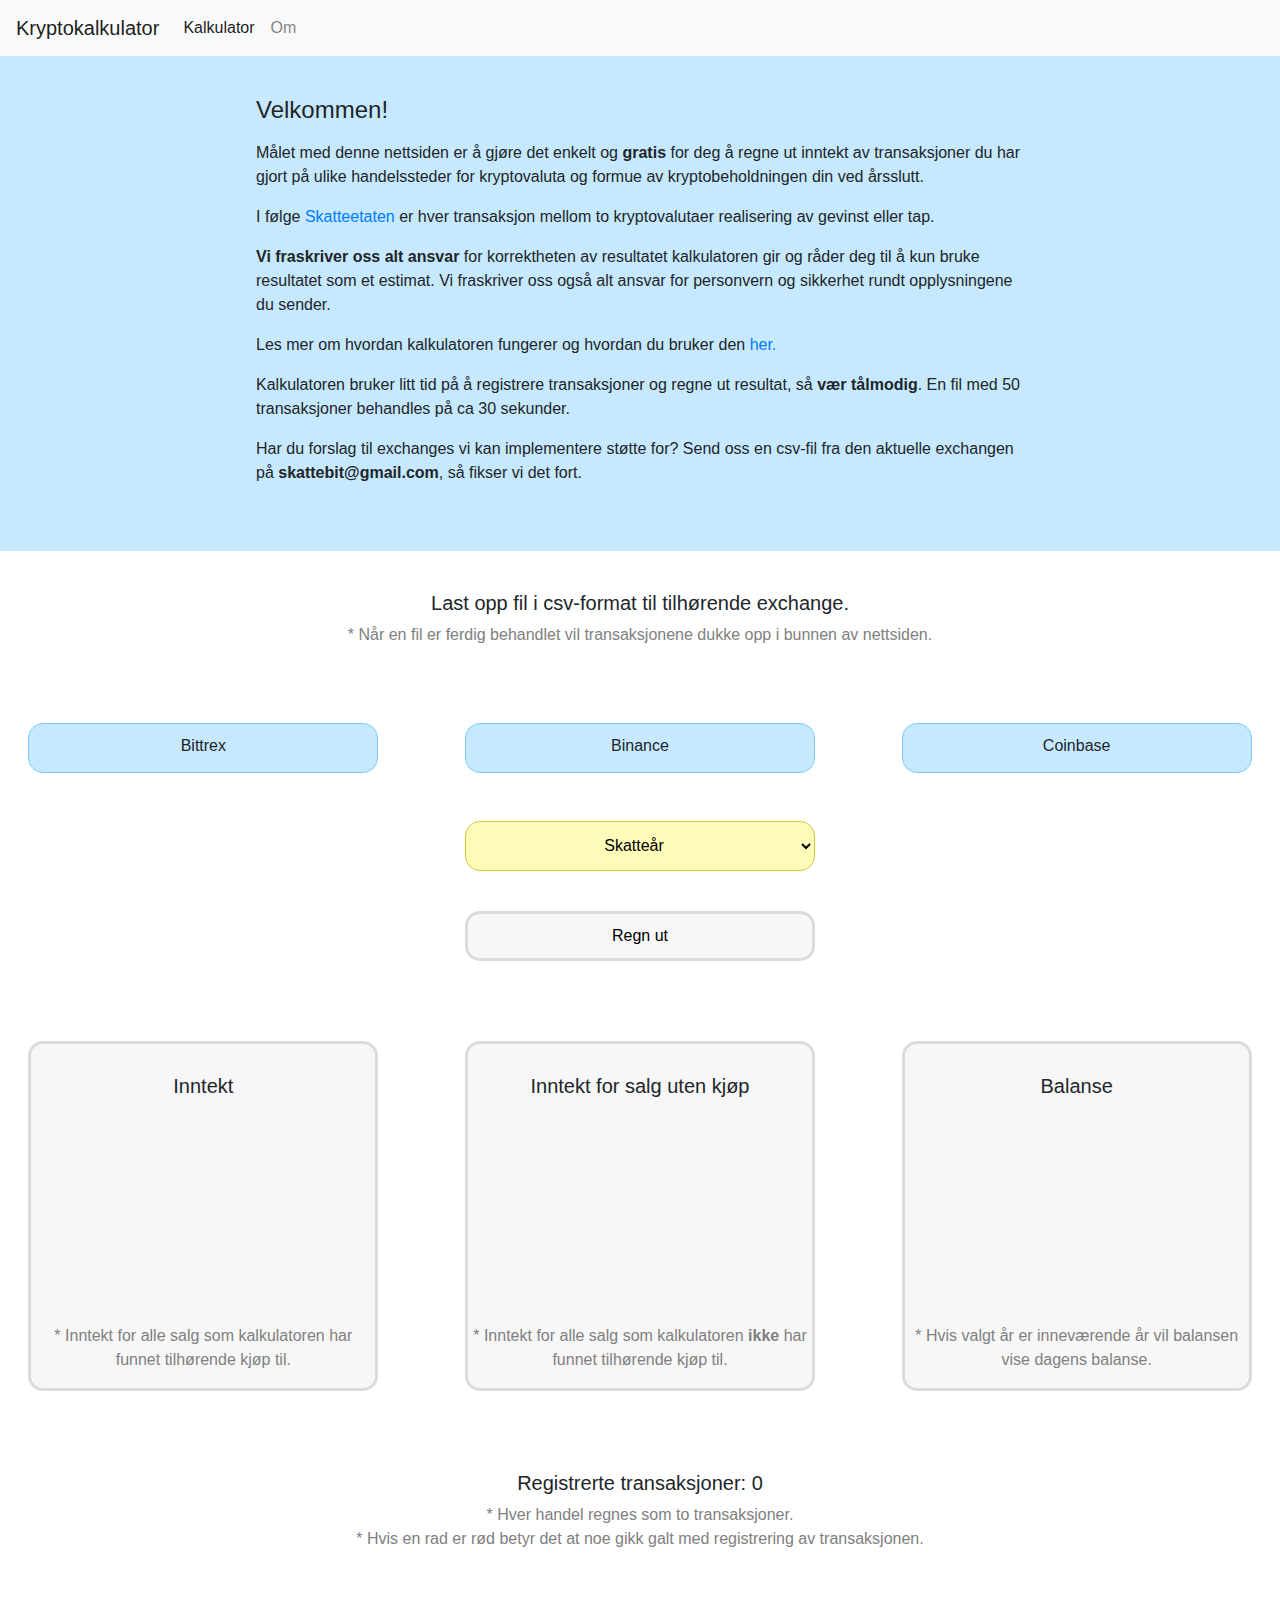
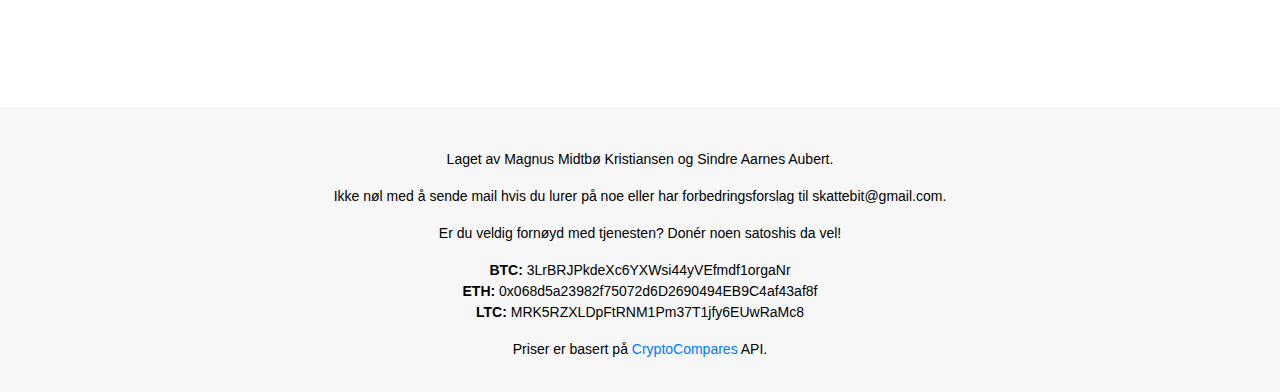
==== web/index.html @ aaef50ba "e" ====
<!DOCTYPE html>
<html lang="no">
<head>
    <meta charset="UTF-8">
    <meta name="description" content="Enkel og gratis skattekalkulator for kryptovaluta">
    <meta name="keywords" content="Kryptovaluta, skatt, kryptoskatt, krypto, skatteetaten, bitcoinskatt, bitcoin, ethereum, skattekalkulator">
    <meta name="author" content="Magnus Midtbø Kristiansen og Sindre Aarnes Aubert">
    <meta name="viewport" content="width=device-width, initial-scale=1.0">
    <title>Kryptokalkulator</title>
    <!-- Latest compiled and minified CSS -->
    <link rel="stylesheet" href="https://maxcdn.bootstrapcdn.com/bootstrap/4.0.0/css/bootstrap.min.css">

    <!-- jQuery library -->
    <script src="https://ajax.googleapis.com/ajax/libs/jquery/3.3.1/jquery.min.js"></script>

    <!-- Popper JS -->
    <script src="https://cdnjs.cloudflare.com/ajax/libs/popper.js/1.12.9/umd/popper.min.js"></script>

    <!-- Latest compiled JavaScript -->
    <script src="https://maxcdn.bootstrapcdn.com/bootstrap/4.0.0/js/bootstrap.min.js"></script>

    <!-- Alle scripts -->
    <script src = "../scripts/Main.js" type="module"></script>

    <link rel="stylesheet" type="text/css" href="style.css">
</head>
<body>
<div class="row">
    <div id = "header" class="col">
        <nav class="navbar navbar-expand-lg navbar-light bg-light">
            <a class="navbar-brand" href="#">Kryptokalkulator</a>
            <button class="navbar-toggler" type="button" data-toggle="collapse" data-target="#navbarNav" aria-controls="navbarNav" aria-expanded="false" aria-label="Toggle navigation">
                <span class="navbar-toggler-icon"></span>
            </button>
            <div class="collapse navbar-collapse" id="navbarNav">
                <ul class="navbar-nav">
                    <li class="nav-item active">
                        <a class="nav-link" href="index.html">Kalkulator<span class="sr-only">(current)</span></a>
                    </li>
                    <li class="nav-item">
                        <a class="nav-link" href="om.html">Om</a>
                    </li>
                </ul>
            </div>
        </nav>
    </div>
</div>
<div class = "row">
    <div class = "col wrapper" id = "info">
        <div id = "info-wrapper">
            <h4>Velkommen!</h4>
            <p></p>
            <p>Målet med denne nettsiden er å gjøre det enkelt og <strong>gratis</strong> for deg å regne ut inntekt av transaksjoner du har gjort på ulike handelssteder for kryptovaluta og formue av kryptobeholdningen din ved årsslutt.</p>
            <p>I følge <a href = "https://www.skatteetaten.no/bedrift-og-organisasjon/rapportering-og-bransjer/bransjer-med-egne-regler/internett/skatte--og-merverdiavgiftsmessig-behandling-av-bitcoins-og-andre-virtuelle-valutaer/" target="_blank">Skatteetaten</a> er hver transaksjon mellom to kryptovalutaer realisering av gevinst eller tap.</p>
            <p><strong>Vi fraskriver oss alt ansvar</strong> for korrektheten av resultatet kalkulatoren gir og råder deg til å kun bruke resultatet som et estimat. Vi fraskriver oss også alt ansvar for personvern og sikkerhet rundt opplysningene du sender.</p>
            <p>Les mer om hvordan kalkulatoren fungerer og hvordan du bruker den <a href = "om.html">her.</a></p>
            <p>Kalkulatoren bruker litt tid på å registrere transaksjoner og regne ut resultat, så <strong>vær tålmodig</strong>. En fil med 50 transaksjoner behandles på ca 30 sekunder.</p>
            <p>Har du forslag til exchanges vi kan implementere støtte for? Send oss en csv-fil fra den aktuelle exchangen på <strong>skattebit@gmail.com</strong>, så fikser vi det fort.</p>
        </div>
    </div>
</div>
<div class = "row">
    <div class = "col" id = "file-info">
        <h5 class = "centered-text">Last opp fil i csv-format til tilhørende exchange.</h5>
        <p style = "color: gray;" class = "centered-text">* Når en fil er ferdig behandlet vil transaksjonene dukke opp i bunnen av nettsiden.</p>
    </div>
</div>
<form method="post" enctype="multipart/form-data">

    <div class = "row">
        <div class = "col">
            <div class = "wrapper">
                <label for = "bittrex" id = "bittre" class="btn btn-default file-container">
                    Bittrex<input type="file" id="bittrex" name="bittrex" single>
                </label>
            </div>
        </div>
        <div class = "col">
            <div class = "wrapper">
                <label for = "binance" id = "binanc" class="btn btn-default file-container">
                    Binance<input type="file" id="binance" name="binance" single hidden>
                </label>
            </div>
        </div>
        <div class = "col">
            <div class = "wrapper">
                <label for = "coinbase" id = "coinbas" class="btn btn-default file-container">
                    Coinbase<input type="file" id="coinbase" name="coinbase" single hidden>
                </label>
            </div>
        </div>
    </div>
</form>
<div class = "row">
    <div class = "col"></div>
    <div class = "col">
        <div class = "wrapper">
            <select id="year-selector">
                <option value="" disabled selected>Skatteår</option>
                <option value="2015">2015</option>
                <option value="2016">2016</option>
                <option value="2017">2017</option>
                <option value="2018">2018</option>
            </select>
        </div>
    </div>
    <div class = "col"></div>
</div>
<div class = "row">
    <div class = "col"></div>
    <div class = "col">
        <div class = "wrapper">
            <button id = "submit-btn" class = "btn btn-block">Regn ut</button>
        </div>
    </div>
    <div class = "col"></div>
</div>
<div class = "row">
    <div class = "col">
        <div class = "wrapper">
            <div class = "box" id = "box1">
                <h5>Inntekt</h5>
                <h2 id = "filled" class = "centered-text"></h2>
                <p class = "centered-text" id = "explanation-text">* Inntekt for alle salg som kalkulatoren har funnet tilhørende kjøp til.</p>
            </div>
        </div>
    </div>
    <div class = "col">
        <div class = "wrapper" >
            <div class = "box" id = "box2">
                <h5>Inntekt for salg uten kjøp</h5>
                <h2 id = "unfilled" class = "centered-text"></h2>
                <p class = "centered-text" id = "explanation-text">* Inntekt for alle salg som kalkulatoren <strong>ikke</strong> har funnet tilhørende kjøp til.</p>
            </div>
        </div>
    </div>
    <div class = "col">
        <div class = "wrapper">
            <div class = "box" id = "box3">
                <h5 id = "balance-header">Balanse</h5>
                <h2 id = "balance" class = "centered-text"></h2>
                <p class = "centered-text" id = "explanation-text">* Hvis valgt år er inneværende år vil balansen vise dagens balanse.</p>
            </div>
        </div>
    </div>
</div>
<div class="row">
    <div class = "col" id = "tx-table-div">
        <h5 id = "tx-count" class = "centered-text">Registrerte transaksjoner: 0</h5>
        <p style = "color: gray;" class = "centered-text">* Hver handel regnes som to transaksjoner.
            <br>* Hvis en rad er rød betyr det at noe gikk galt med registrering av transaksjonen.</p>
        <div class = "wrapper">
            <table id = "transaction-table" class = "table-striped table-responsive table-hover">

            </table>
        </div>
    </div>
</div>
<footer>
    <p><br><br>Laget av Magnus Midtbø Kristiansen og Sindre Aarnes Aubert.</p>
    <p>Ikke nøl med å sende mail hvis du lurer på noe eller har forbedringsforslag til skattebit@gmail.com.</p>
    <p>Er du veldig fornøyd med tjenesten? Donér noen satoshis da vel!</p>
    <p><strong>BTC: </strong>3LrBRJPkdeXc6YXWsi44yVEfmdf1orgaNr
        <br><strong>ETH: </strong>0x068d5a23982f75072d6D2690494EB9C4af43af8f
        <br><strong>LTC: </strong>MRK5RZXLDpFtRNM1Pm37T1jfy6EUwRaMc8
    </p>
    <p>Priser er basert på <a href = "https://www.cryptocompare.com/api/#" target="_blank">CryptoCompares</a> API.</p>
</footer>
</body>
</html>
---- web/style.css ----
.centered-text {
    text-align: center;
}

.wrapper {
    display: flex;
    justify-content: center;
    margin-bottom: 40px;
}

.file-container {
    padding: 10px;

    border-style: solid;
    border-radius: 15px;
    border-color: #79ccff;

    background-color: #c6e9ff;

    margin-top: 20px;
    margin-right: 10px;
    margin-left: 10px;
    width: 350px;
    height: 50px;

}

label {
    margin-right: 10px;
    font-size: 20px;
}

label:hover {
    box-shadow: inset 0 0 100px 100px rgba(255, 255, 255, 0.5);
}

input[type="file"] {
    display: none;
}

.file {
    display: inline-block;
    cursor: pointer;
}

#submit-btn {
    width: 350px;
    height: 50px;
    border-radius: 15px;
    border: solid #dbdbdb;

    background-color: #f7f7f7;
}

#submit-btn:hover {
    box-shadow: inset 0 0 100px 100px rgba(255, 255, 255, 0.5);
}

.box {
    margin-top: 40px;
    background-color: #f7f7f7;
    border: solid #dbdbdb;
    width: 350px;
    height: 350px;
    border-radius: 15px;
    position: relative;
}

.box h5 {
    padding-top: 30px;
    text-align: center;
}

select {
    border-radius: 15px;
    width: 350px;
    height: 50px;
    text-align-last:center;
    border-color: #cec83b;
    background-color: #fffcba;
}

select, #submit-btn, .file-container {
    transition-duration: 0.3s;
}

select * {
    background-color: white;
}

select:hover {
    cursor: pointer;
    box-shadow: inset 0 0 100px 100px rgba(255, 255, 255, 0.5);
}

footer {
    margin-top: 100px;
    position: absolute;
    left: 0;
    bottom: -10;
    width: 100%;
    background-color: #f7f7f7;
    color: black;
    text-align: center;
    min-height: 285px;
    font-size: 14px;
}

#info {
    background-color: #c6e9ff;
    min-height: 300px;
    margin-bottom: 40px;
}

#info-wrapper {
    margin-top: 40px;
    background-color: #c6e9ff;
    margin-bottom: 50px;
    width: 60%;
}

th, td {
    padding: 15px;
    text-align: left;
}

#transaction-table {
    width: fit-content;
}

#tx-count {
    margin-top: 40px;
}

#explanation-text {
    position: absolute;
    color: gray;
    bottom: 0px;
}

.about {
    margin-top: 40px;
    margin-left:20px;
    margin-right: 20%;
}

#file-info {
    margin-bottom: 40px;
}
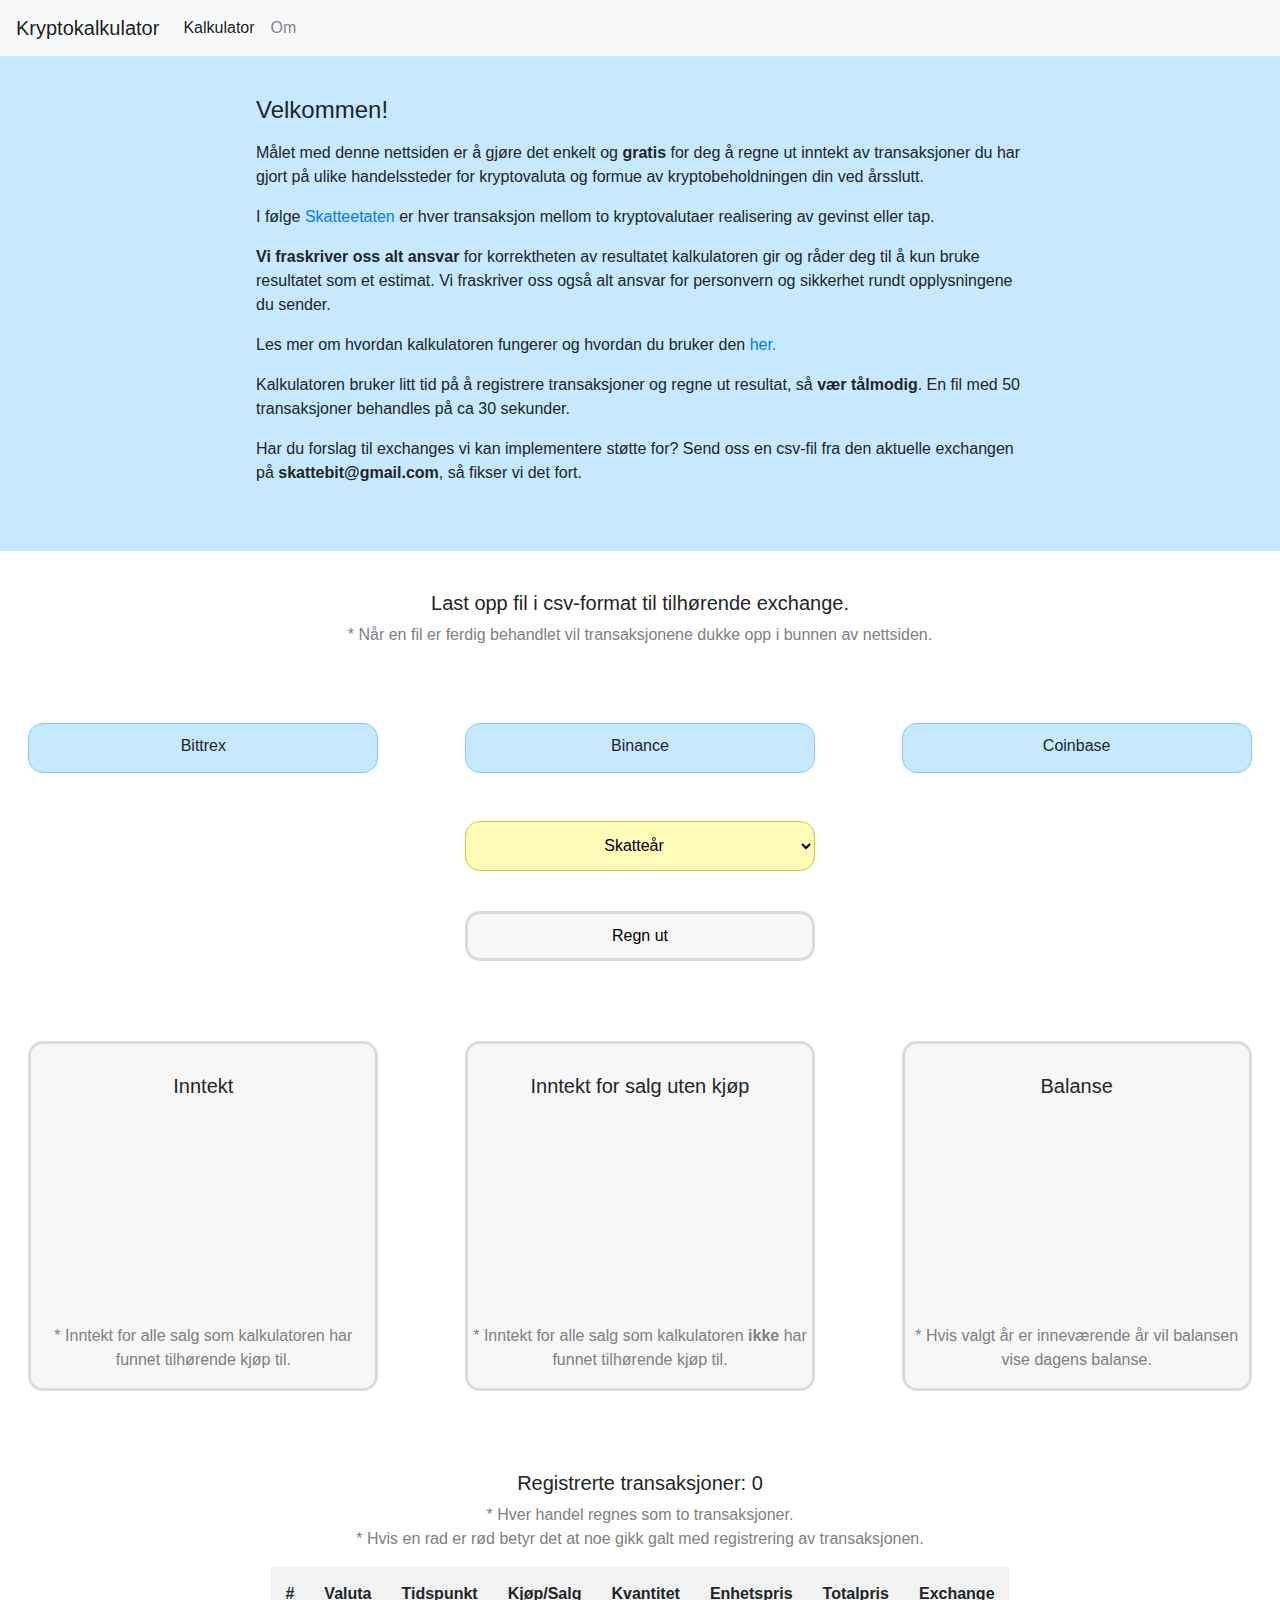
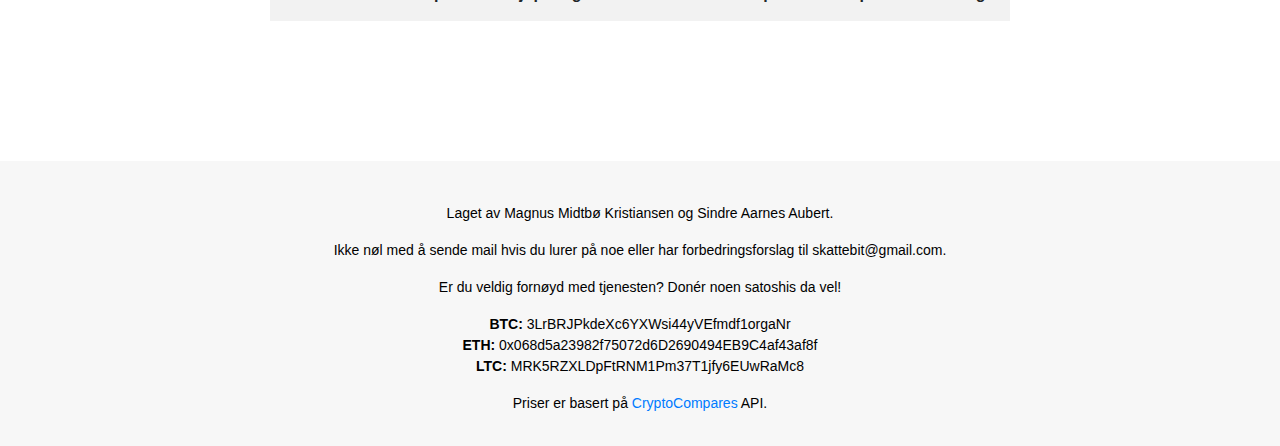
==== commit b8525b48: "Fikset tabell" ====
--- a/web/index.html
+++ b/web/index.html
@@ -20,7 +20,14 @@
     <script src="https://maxcdn.bootstrapcdn.com/bootstrap/4.0.0/js/bootstrap.min.js"></script>
 
     <!-- Alle scripts -->
+    <script src = "../scripts/Transaction.js" type="module"></script>
+    <script src = "../scripts/Exchanges/Bittrex.js" type="module"></script>
+    <script src = "../scripts/Exchanges/Binance.js" type="module"></script>
+    <script src = "../scripts/Exchanges/Coinbase.js" type="module"></script>
     <script src = "../scripts/Main.js" type="module"></script>
+
+
+
 
     <link rel="stylesheet" type="text/css" href="style.css">
 </head>
@@ -151,7 +158,16 @@
             <br>* Hvis en rad er rød betyr det at noe gikk galt med registrering av transaksjonen.</p>
         <div class = "wrapper">
             <table id = "transaction-table" class = "table-striped table-responsive table-hover">
-
+                <tr>
+                    <th>#</th>
+                    <th>Valuta</th>
+                    <th>Tidspunkt</th>
+                    <th>Kjøp/Salg</th>
+                    <th>Kvantitet</th>
+                    <th>Enhetspris</th>
+                    <th>Totalpris</th>
+                    <th>Exchange</th>
+                </tr>
             </table>
         </div>
     </div>
